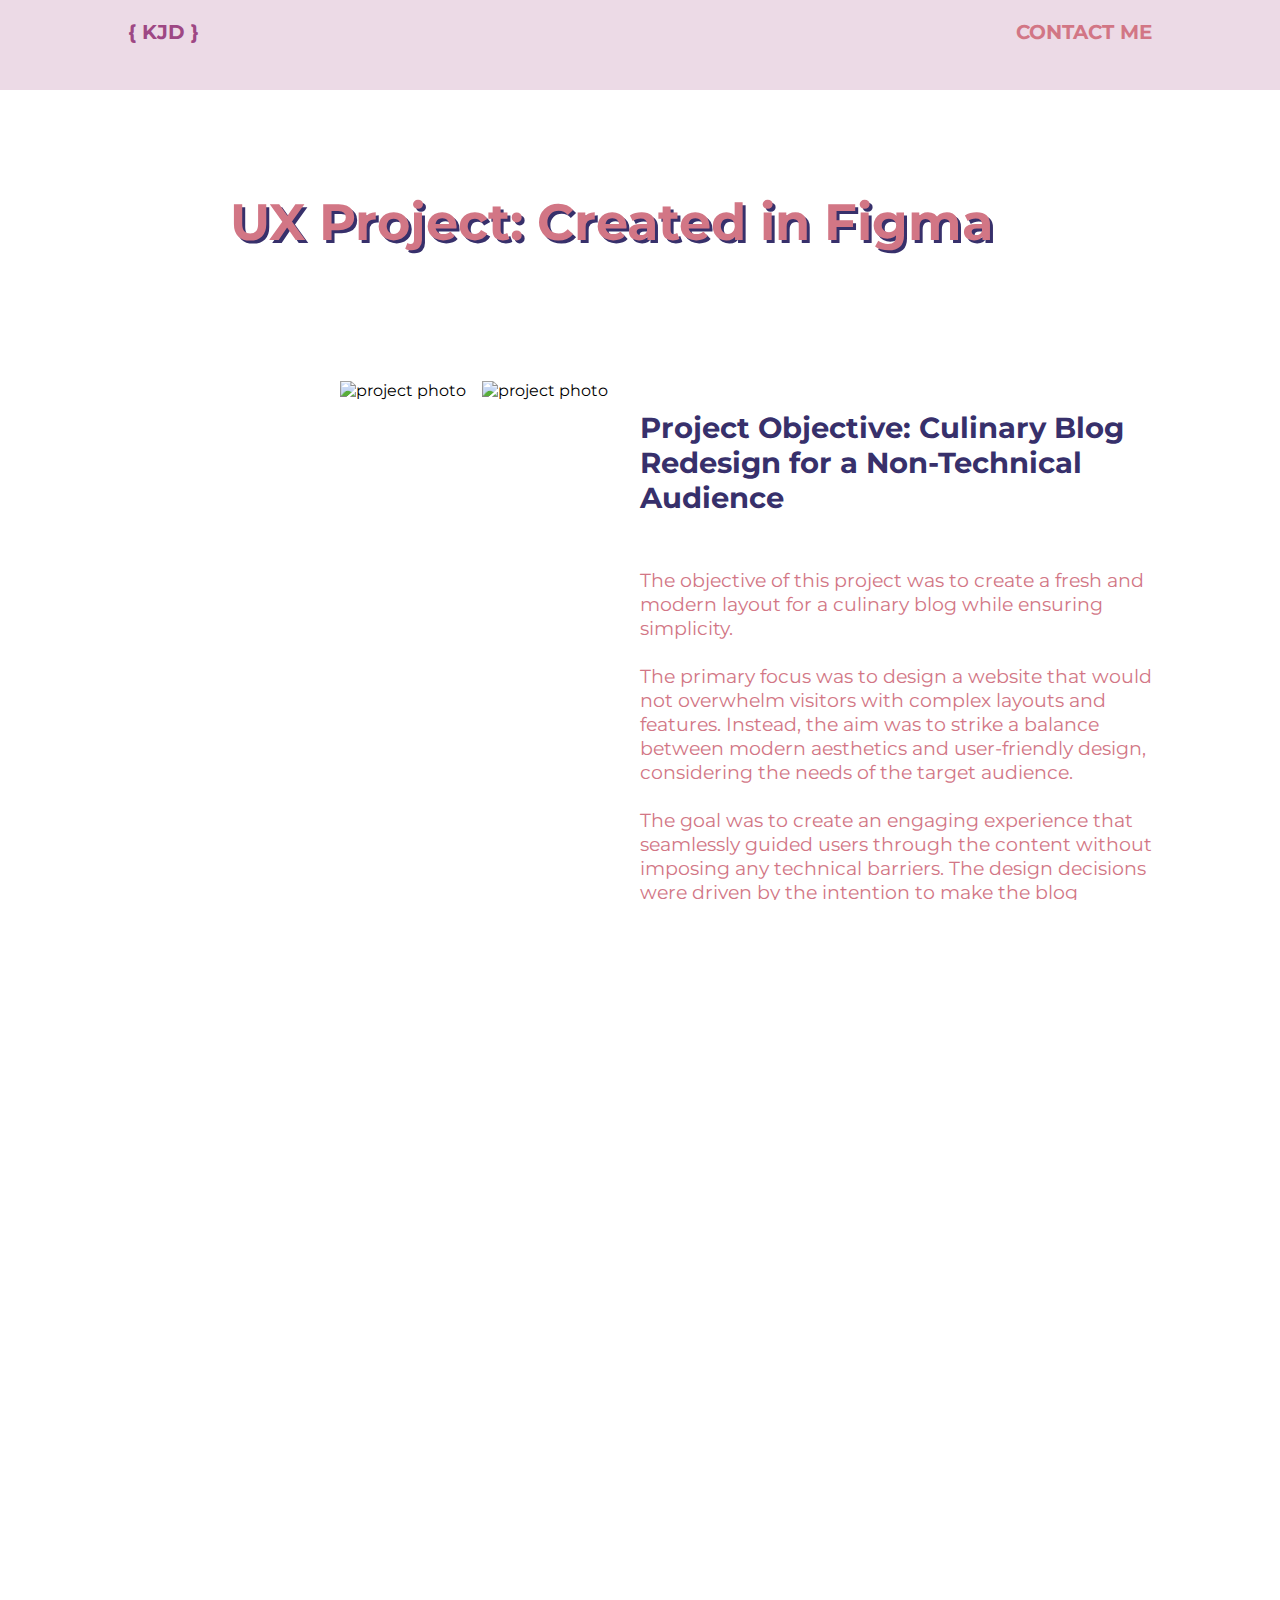
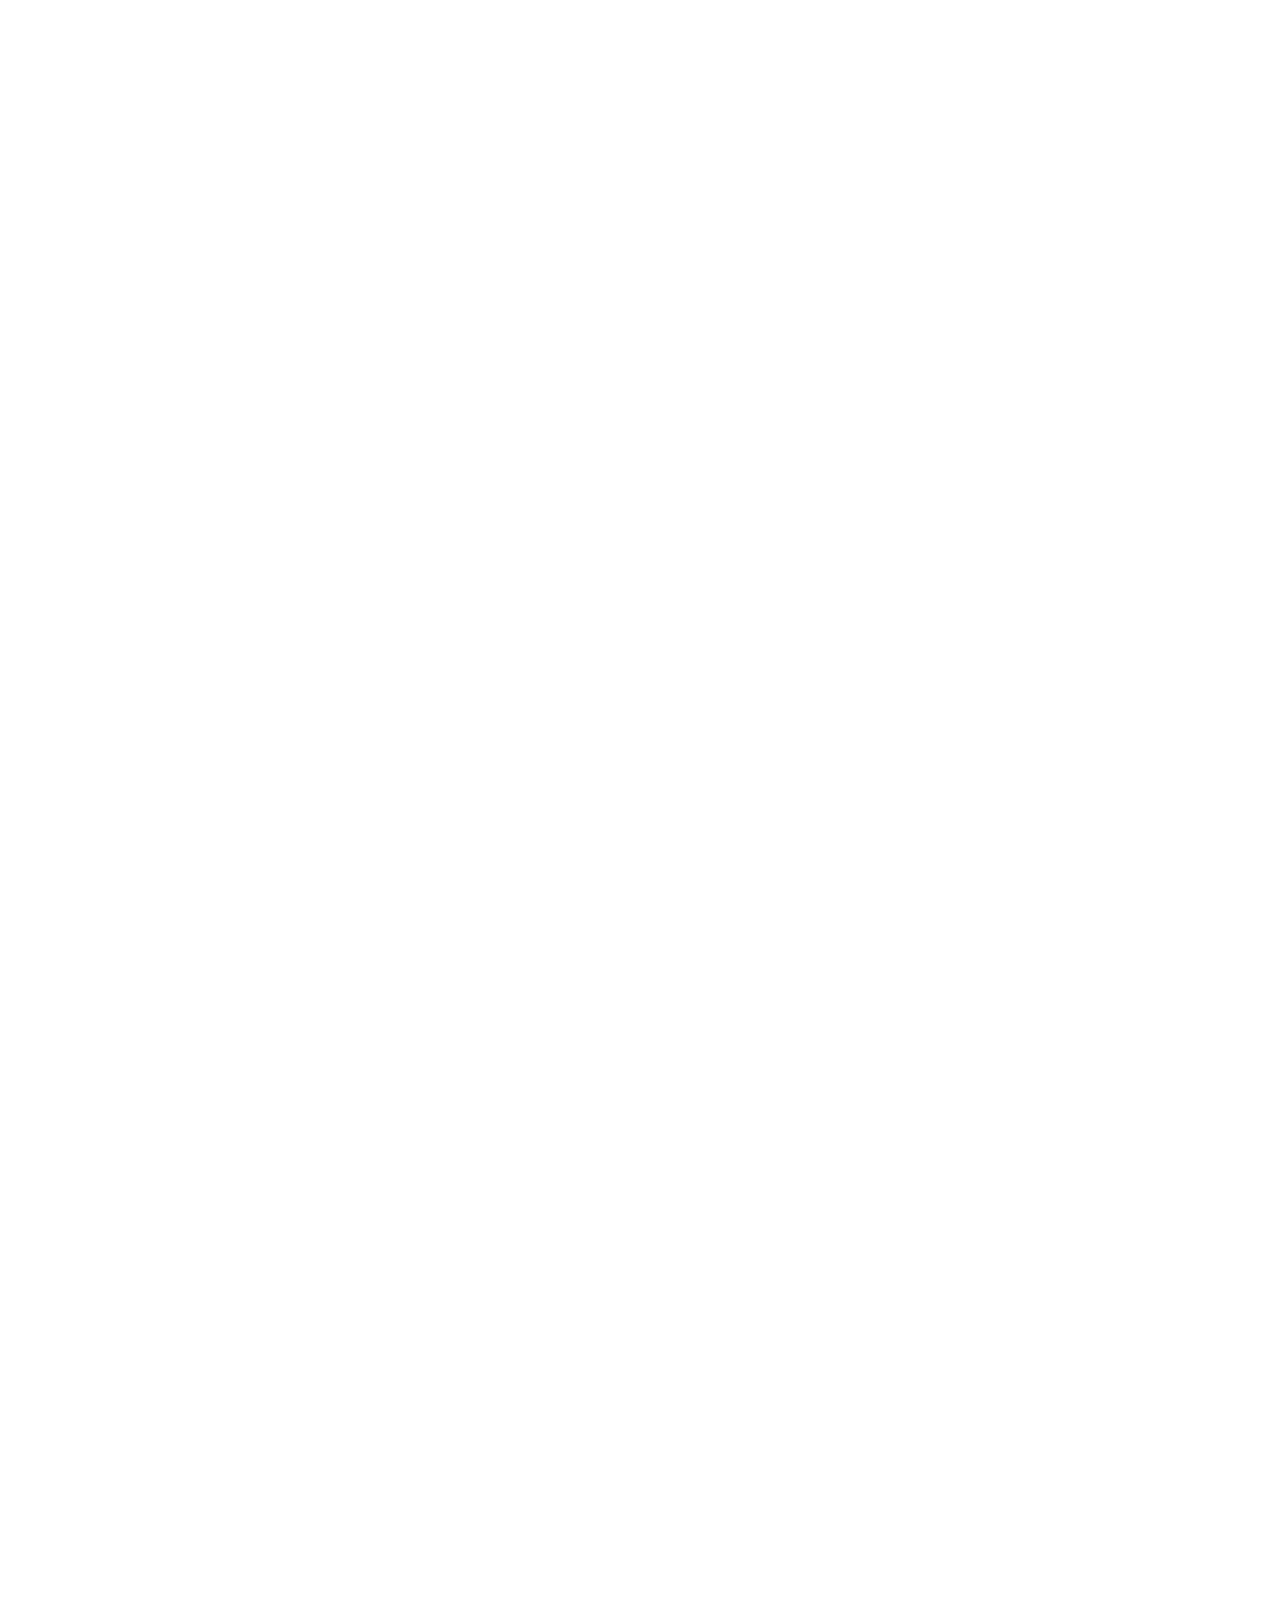
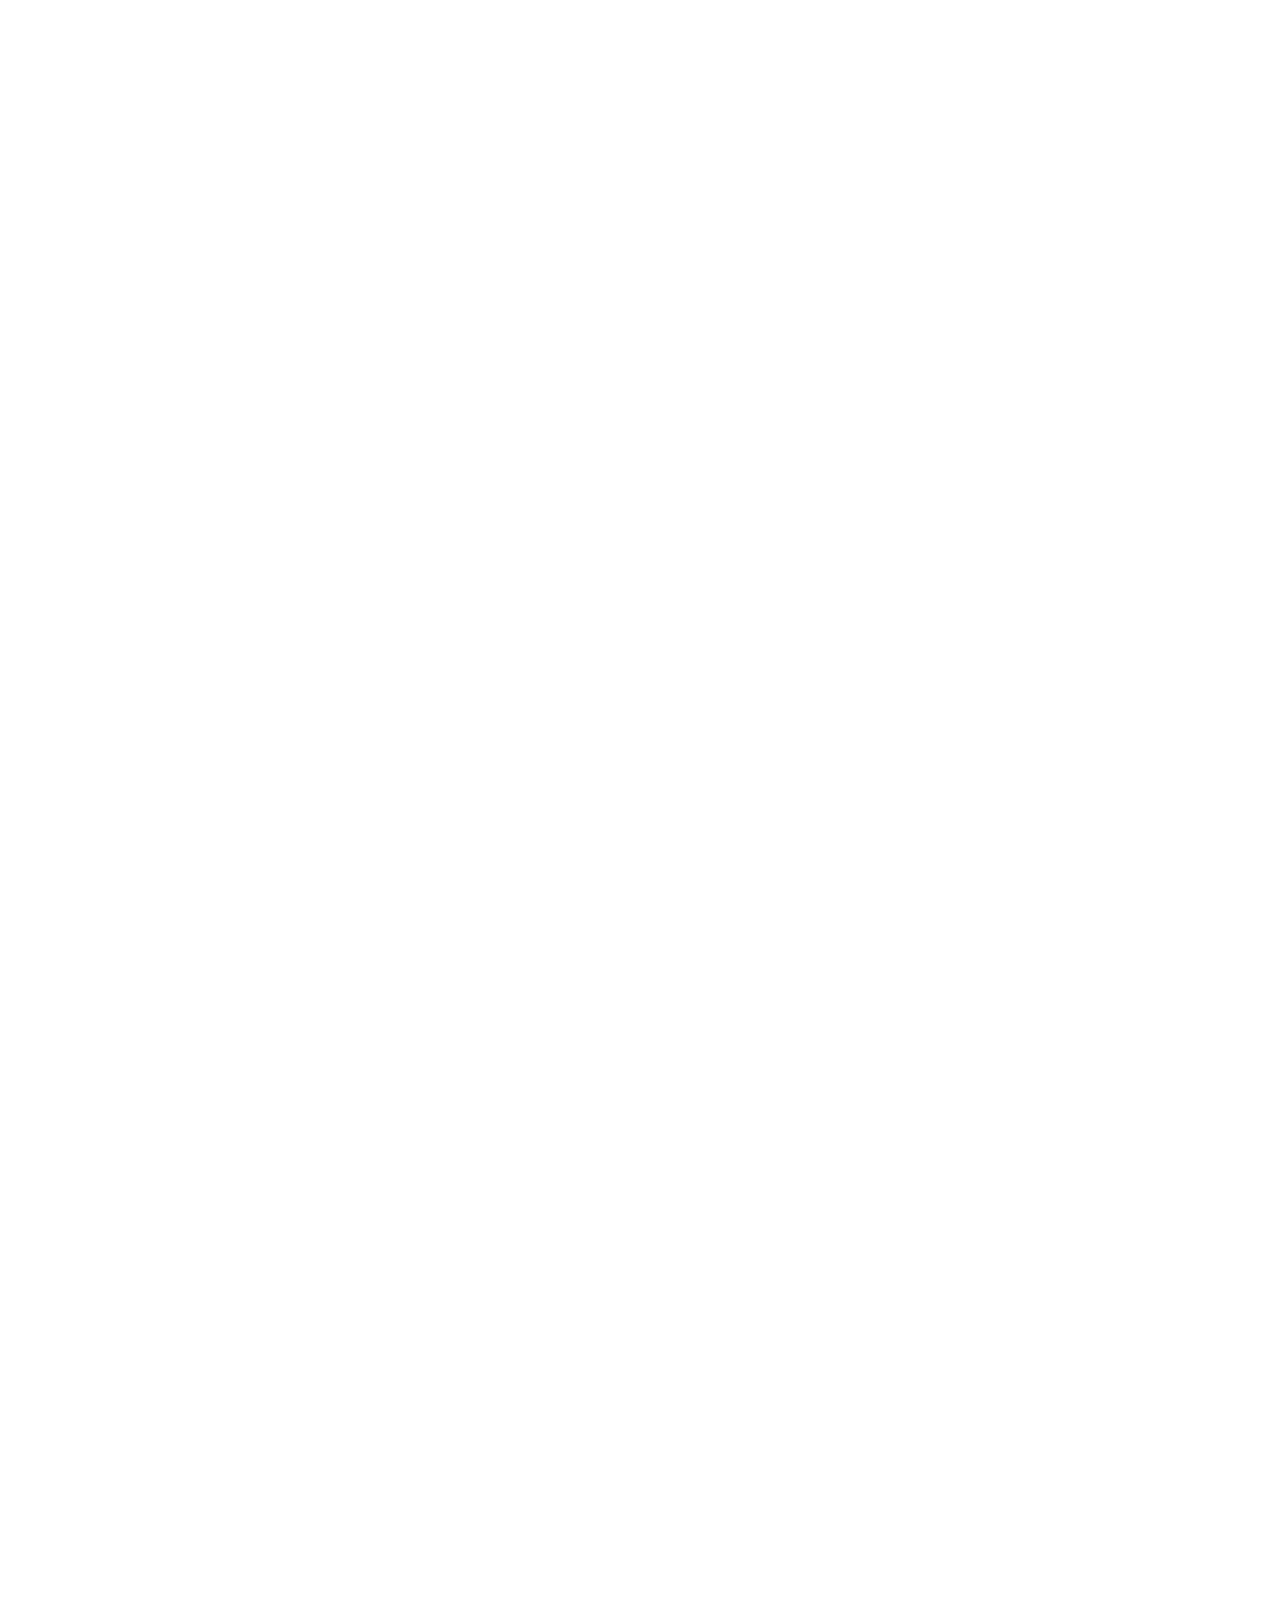
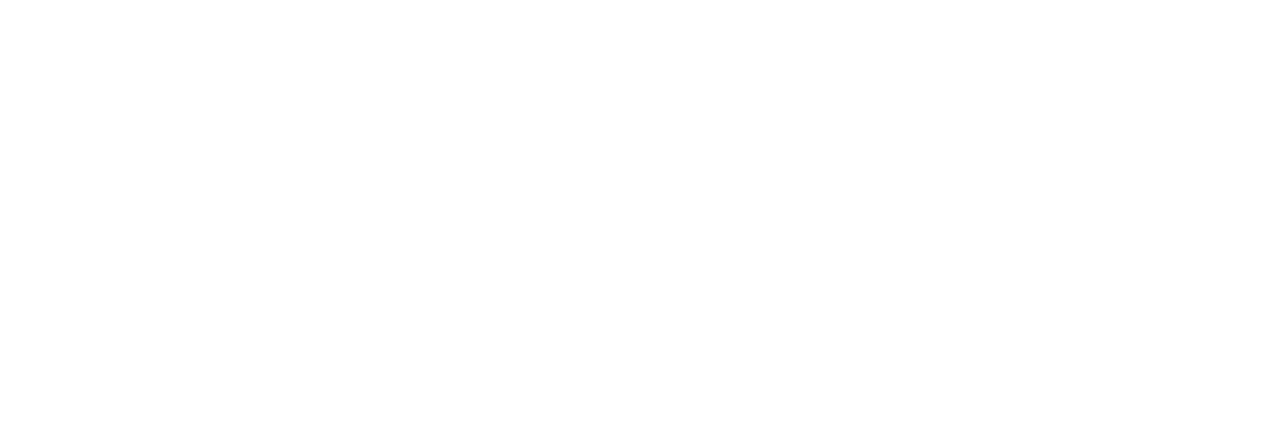
==== KP.html @ 2d844987 "Add files via upload" ====
<!DOCTYPE html>
<html lang="en">
<head>
    <meta charset="UTF-8">
    <meta http-equiv="X-UA-Compatible" content="IE=edge">
    <meta name="viewport" content="width=device-width, initial-scale=1.0">
    <link rel="preconnect" href="https://fonts.googleapis.com">
    <link rel="preconnect" href="https://fonts.gstatic.com" crossorigin>
    <link href="https://fonts.googleapis.com/css2?family=Covered+By+Your+Grace&family=Montserrat:wght@100;400;500;900&display=swap" rel="stylesheet">
   
    <link rel="stylesheet" href="styles.css">

    <title>Katarzyna Jarosz - Deja</title>
</head>
<body>
    <header class ="subpage">
        <nav class="container small-screen">
            <div class ="logo"><a href = "mainpage.html"> { KJD }</a></div>
            <div class = "contact-modal">CONTACT ME</div>
        </nav>
       
       </header>
       <button class="hamburger is-active">
        <div class="bar"></div>
    </button>
       <nav class="mobile-nav is-active">
            <a class= "nav-link"  href ="index.html">Start</a>
            <a class= "nav-link"  href ="mainpage.html">Homepage</a>
            <a class= "nav-link"  href ="projects.html">Projects</a>
            <a class= "nav-link"  href ="MondrianCV.html">CV</a>          
       </nav>
   <main>
    <section>

    <div class="container-work">
            <h2 class="about-page-h2">UX Project: Created in Figma</h2>
        <div class = "flex-container">
            <div class ="portfolio-photo">
                <img src="images/KP/HP1.png" alt = "project photo" class="smallerP zoom">
                <img src="images/KP/H3.png" alt = "project photo" class="smallerP zoom">
            </div>
            <div class=" description media-description">
                <h3>Project Objective: Culinary Blog Redesign for a Non-Technical Audience</h3>
                <p><br/>The objective of this project was to create a fresh and modern layout 
                    for a culinary blog while ensuring simplicity. 
                    <br/><br/>The primary focus was to design a website that 
                    would not overwhelm visitors with complex layouts and features. Instead, the 
                    aim was to strike a balance between modern aesthetics and user-friendly design, 
                    considering the needs of the target audience. </br><br/>The goal was to create an engaging experience 
                    that seamlessly guided users through the content without imposing any technical 
                    barriers. The design decisions were driven by the intention to make the blog 
                    accessible and enjoyable for individuals with varying levels of technical 
                    expertise.  </p>
             </div>
        </div>

        

        <div class = "flex-container">
            <div class ="portfolio-photo">
                <img src="images/KP/H2.png" alt = "project photo" class="biggerP zoom">
               
            </div>
            <div class=" description">
                <h3>Project Feature Highlights: Enhanced Search Functionality and Modern Recipe Showcasing</h3>
                <p>Cbr/>The client emphasized the importance of a user-friendly search function, which was strategically positioned at the 
                    top of the page for easy accessibility. Furthermore, the search functionality 
                    was made prominently available on each subpage, ensuring its visibility 
                    throughout the entire layout. <br/> <br/>Additionally, the client desired the ability to 
                    highlight the most popular recipes and display different recipe categories.
                    The goal was to create a visually appealing and modern 
                    representation of the recipe categories, while maintaining simplicity and 
                    intuitiveness. The central highlight of the redesigned layout was the prominently 
                    showcased chronologically posted recipes. <br/><br/>
                    Overall, this project showcased the successful implementation of client-requested 
                    features, including an accessible search function, visually captivating 
                    recipe categories, and a prominent display of chronologically posted recipes. 
                    The redesigned layout aimed to enhance user engagement and deliver an enjoyable 
                    and seamless experience for all visitors, aligning with both modern design 
                    aesthetics and the unique requirements of the culinary blog.
               </p>
            </div>     
        </div>

        <div class = "flex-container">
            <div class ="portfolio-photo">
                <img src="images/KP/R1.png" alt = "project photo" class=" biggerP zoom">
                <img src="images/KP/R4.png" alt = "project photo" class="biggerP zoom">
            </div>
            <div class=" description">
                <h3>Subpage Design: Focused Recipe Presentation with Added Features</h3>
                <p>br/>The subpage dedicated to presenting recipes aimed to prioritize the recipe 
                    itself as the central focus. To maintain consistency and ease of navigation, the subpage 
                    retained the prominent search function situated at the top. This ensured that 
                    users could effortlessly search for specific recipes, even when exploring 
                    individual recipe pages. <br/><br/>On the right-hand side of the subpage, a showcase of 
                    the most popular recipes was thoughtfully included. This feature provided users 
                    with easy access to highly regarded recipes, promoting exploration and discovery.
                    By strategically placing the showcase, users were encouraged to explore popular 
                    recipes without diverting attention from the main recipe content. <br/><br/>Furthermore, 
                    a dedicated comment box was integrated into the subpage. This addition aimed 
                    to foster user interaction and enable visitors to share their thoughts,
                    feedback, and culinary experiences related to the recipe. <br/><br/> Overall, this project 
                    exemplified the successful incorporation of essential elements while maintaining
                    a user-centered approach. The subpage design emphasized the recipe's 
                    significance, while carefully integrating complementary features to enrich 
                    the overall user experience and promote active user participation. </p>
            </div>
        </div>

        <div class = "flex-container">
            <div class ="portfolio-photo">
                <img src="images/KP/C1.png" alt = "project photo" class="smallerP zoom">
                <img src="images/KP/C2.png" alt = "project photo" class="smallerP zoom">
            </div>
            <div class=" description">
                <h3>User Research and Iterative Testing: Streamlining the Culinary Blog Layout </h3>
                <p>br/>During the research phase of the project, a carefully selected audience consisting
                    of 10 individuals participated in prototype testing. This diverse group included
                    five participants from the 60+ age group and five participants ranging from ages 20
                    to 40. <br/><br/>The findings from the initial testing phase revealed that the blog's 
                    layout felt overwhelming due to the presence of numerous features, leading to 
                    confusion among users.Based on these valuable insights, design decisions were made 
                    to refine the layout and improve clarity. <br/><br/>The first step involved eliminating 
                    the carousel feature to reduce visual complexity and enhance the user's focus 
                    on essential content. Additionally, more spacing was introduced between 
                    different sections to provide a sense of breathing room, reducing visual 
                    clutter and improving overall legibility. To further address the feedback, 
                    an emphasis was placed on enhancing the visual hierarchy within the layout. 
                    <br/><br/>Subsequently, another round of testing was conducted to 
                    validate the design changes. The results of this iterative testing phase 
                    demonstrated improved user satisfaction and comprehension. Participants 
                    found the updated layout to be more inviting, less overwhelming, and easier 
                    to navigate. </p>
            </div>
        </div>

        <div class = "flex-container">
            <div class ="portfolio-photo">
                <img src="images/KP/C3.png" alt = "project photo" class="biggerP zoom">
            </div>
            <div class=" description">
                <h3>Consistent Category Filtered Page: Seamlessly Navigating Culinary Categories</h3>
                <p>Tbr/>To maintain consistency throughout the website, the category filtered page shares 
                    a similar design to the homepage. 
                    At the top of the page, users are provided with clear information about the 
                    category they are currently browsing. This ensures they have a clear understanding 
                    of their location within the culinary categories. <br/><br/>Directly below, an intuitive 
                    navigation feature allows users to easily switch between different categories, 
                    enabling seamless exploration and access to diverse culinary content. 
                     To enhance user engagement and showcase 
                    popular recipes, a dedicated section featuring the most popular recipes is positioned 
                    at the bottom of the category filtered page. This valuable feature, as requested by 
                    the client, enables users to explore highly regarded recipes and discover culinary 
                    gems within the chosen category. By incorporating consistent design elements from 
                    the homepage, such as color schemes, typography, and overall layout, the category
                    filtered page ensures a cohesive user experience throughout the website.<br/><br/>
                    The inclusion of category-specific information, 
                    intuitive navigation options, and a showcase of popular recipes on the category 
                    filtered page reflects a user-centered approach. 
                </p>
            </div>
        </div>
    </div>
    </section>


    <footer class="footer">
        <div class = "container grid grid--3--cols">
            <div class ="adress-col">
                <p class = "footer-heading">Author</p>
                <adress class="adress">
                    Katarzyna <br/>Jarosz - Deja <br/>
                    Zaandam <br/>The Netherlands
                    <a class= "footer-link" href= "mailto:katarzyna.jarosz86@gmail.com">jarosz.katarzyna</a> 
                </adress>
            </div>
            <div class ="adress-col">
                <p class = "footer-heading">Shortcut</p>
                <ul class = "footer-nav">
                    <li><a class= "footer-link"  href ="index.html">Start</a></li>
                    <li><a class= "footer-link"  href ="mainpage.html">Homepage</a></li>
                    <li><a class= "footer-link"  href ="projects.html">Projects</a></li>
                    <li><a class= "footer-link"  href ="MondrianCV.html">CV</a></li>
                </ul>
            </div>
            <div class ="adress-col">
                <p class = "footer-heading">Socials</p>
                <ul class="footer-nav">
                    <li><a  class= "footer-link" href ="https://www.linkedin.com/in/jarosz-deja/"><ion-icon name="logo-linkedin" class="social-icon"></ion-icon></a></li>
                    <li><a  class= "footer-link" href ="https://github.com/xyunomai"><ion-icon name="logo-github" class="social-icon"></ion-icon></a></li>
                </ul>
            </div>
           
        </div>
            <p class="copyright">Copyright &copy; 2023 by KJD. All rights reserved</p>
        
    </footer>

    <div class="modal hidden">
        <button class="close-modal">&times;</button>
        <h1>Let's get in touch</h1>
        <p>
            Thank you for visiting my website! I would love to hear from you and answer 
            any questions you may have. Whether you have inquiries about my services, 
            want to collaborate on a project, or simply want to say hello, feel 
            free to reach out using the contact information provided below.
            <br/>
            <br/>
            You  can reach me via email at jarosz.katarzyna86@gmail.com or a phone number: +31654620125.
            <br/>
            <br/>
            If you prefer a more direct approach, you can also connect with me on my <a href ="https://www.linkedin.com/in/jarosz-deja/"> LinkedIn profile </a>
        </p>
      </div>
      <div class="overlay hidden"></div>
<script type="module" src="https://unpkg.com/ionicons@7.1.0/dist/ionicons/ionicons.esm.js"></script>
<script nomodule src="https://unpkg.com/ionicons@7.1.0/dist/ionicons/ionicons.js"></script>
<script src="scriptmain.js"></script>
</body>
</html>
---- styles.css ----
html, body{
    width:100%;
    height:100%;
    overflow-x:hidden;
    margin:0;
    font-family: "Montserrat", sans-serif;
}


h1{
    color: #9E4784;
    font-size: 6.2rem;;
    text-shadow: 3px 3px #37306B;
}

h2, p, nav{
    color:  #D27685 ;
}
h2{
    text-shadow: 3px 3px #37306B;
}

h2{
    font-size:3.2rem;
}

h3 {
    font-size:1.8rem;
    color: #37306B;
}

p{
    font-size:1.2rem; 
}


/* --------- Main Page -----------*/

.main-page, .path{
    position:relative;
    margin-top:20vh;
    margin-left: 20vw;
}

.main-page-bckg{
    height: 150vh; 
    background-image: 
    linear-gradient( to right, rgba(20, 3, 3, 0.512), rgba(46, 13, 166, 0.47)), 
    url(images/android.svg);
    background-size:cover; 
}



@media (max-width:1000px){
    
    h1 {font-size:4.8rem;
        margin-top:30px;}
    h2{font-size:2.4rem;}
    h3{ font-size:1.6rem;}
    p{font-size:1.2rem;}
   .main-page, .path{ margin-top:15vh;}
    }

@media (max-width:700px){.main-page-bckg {height:100vh;}}

@media (max-width:600px){
    
    h1{font-size: 3.6rem; }
    h2{font-size:1.8rem; 
        text-shadow: 1px 1px #37306B;}
    h3{ font-size:1.6rem; }
    p{font-size:1rem; }
    .main-page, .path{ margin-top:12vh;
                        margin-left:15vw;}
    .main-page-bckg {height:100vh;}
    .container{width:30%;}
    .btn:link, .btn:visited{ font-size:0.7em;
    font-weight: 400; display:block;}
    .mainpage{height:80vh;}
}


header{ 
    position: relative;   
}

.subpage{
    height: 10vh;
    background-color: #ecdae6;
}

.btn:hover{
    background-color:#9E4784;
}

.btn:link,
.btn:visited {
    font-family: "Montserrat", sans-serif;
    font-size:1.2rem;
    font-weight:550; 
    background-color: #66347F;
    color: rgb(252, 252, 252);
    text-decoration: none;
    display:inline-block;
    padding:10px 25px;
    border-radius: 10px; 
    margin-left: auto;
    margin-top:100px;
}

@media(max-width:1500px){
    .btn:link, .btn:visited {font-size:1rem;
    margin-top:50px;}
}

@media(max-width:1230px){
    .btn:link, .btn:visited {padding: 10px 20px; font-size: 0.8rem;}
}

@media(max-width:1020px){
    .btn:link, .btn:visited {margin-top:10px;}
.about-description{ margin-bottom:80px;}}

.container{
    width:80%;
    margin:0 auto; 
}

a:link{
    text-decoration:none; 
    color:#9E4784;
}

a:visited{
    color:#9E4784;
    background-color: #9E4784;
}
a:hover{
    color:#37306B;
    font-weight:bold; 
}

a:active{
   
    font-style:italic; 
}

button{
    cursor:pointer; 
}

.grid{
    display: grid;
    grid-gap: 8.4rem;
    padding:4rem;
}

.grid--2{
    display: grid;
    grid-gap: 5.4rem;
    padding:2rem;
}

.grid--2--cols{
    grid-template-columns: 1fr 2fr;
}

.grid--3--cols{
    grid-template-columns: repeat(3,1fr);
}

.grid--4--cols{
    grid-template-columns: 1fr 1fr 1fr 1fr;
    grid-gap:5rem;
    padding:2rem;
}

@media (max-width:940px) {
    .about{display:flex; 
    flex-direction:column;
    gap:40px;}
    }

@media (max-width:620px){
    .grid {
        display:flex;
        flex-direction: column;
        gap:40px;
    }

    .grid--2{
        display:flex;
        flex-direction: column;
        padding:1rem;
    }
    .grid--3--cols{
        display:flex;
        flex-direction:column
    }

    .grid--4--cols{
        grid-template-columns: 1fr 1fr;
        grid-gap:3rem;
        padding:1em;
    }
   
}

/* -------- NavBar-------*/


nav {
    font-size: 20px; 
    font-weight: bold; 
    display:flex;
    justify-content: space-between;
    padding-top:20px; 
}

.bg-dark{
    background-color: #ecdae6 !important;
}


.hamburger{
    margin:8px;
    display:block;
    width: 45px;
    cursor:pointer;
    appearance: none;
    background: none;
    outline:none;
    border:none;
    z-index:99;
}



.hamburger .bar, .hamburger:after, .hamburger:before{
    content: '';
    width:100%;
    height:5px;
    background-color: #37306B;
    margin: 6px 0px;
    transition: 0.4s;
    display:block; 
}



.mobile-nav{
    position:fixed;
    margin-left:100%;
    padding:120px;
    width:100%;
    min-height:100vh;
    display:block;
    z-index:98;
    background-color: white;
    transition:0.4s;
}

.mobile-nav.active {
    margin-left:0;
}


.mobile-nav a{
    display:block;
    margin:10px auto 16px;
    text-align:center;
    padding:12px 16px;
    background-color:#66347F;
    width:100%;
    max-width:200px;
    color:#37306B;
    text-decoration:none;
    border-radius:15px;
    box-shadow: 7px 7px  #202020
    
}

.mobile-nav a:hover{
    background-color: #D27685
}

@media (min-width:650px){
    .mobile-nav{display:none;}
    .hamburger{display:none;}
}

@media (max-width:650px){
    nav{display:none;}
    .subpage{display:none;}
}
/* -------- PROJECTS ----*/


.container-work{
    width:80vw;
   margin-left:10%;
   margin-right:10%;
}

.flex-container{
    display: flex;
    align-items: right;
    justify-content: right;
    gap: 2rem;
    margin-top:8rem;
   
}

@media (max-width:1060px){
    .container-work{  margin-left:5%;
        margin-right:15%;
    }
    .flex-container{
        flex-direction: column;
        align-items: center;
        justify-content: center;
        gap: 1em;
       
    }
    .description{
        width:80% !important;
    }
    .media-description{
        width:80%;
    }
    .container-work{
        width: 100%;
    }

    .portfolio-photo{
        width:80%;
    }

    .smallerP{
        width:45%;
        height:45%;
    }
}

@media(max-width: 790px){
    .container-work{  margin-left:3%;
        margin-right:10%;}
    .about-page{
        display:flex;
        flex-direction: column;
        align-items: center;
        justify-content: center;
    }
    .ja-img{
        width:15%;
        height:15%;
    }
    .footer-link{font-size:0.8rem !important;}
    .footer-heading{font-size:1rem !important;}
    .footer-nav{font-size: 0.8rem !important;}
    .adress{font-size:0.8rem;}
}

.workExperince{
    display:flex; 
    flex-direction:row; 
    gap:300px;
}


.ja-img{
    width: 100%;
    height: auto;
    border: dashed 15px;
    border-radius: 25%;
    border-color: #9E4784;

}

.about-page-h2{
    margin-left:10%;
    margin-right:10%;
    margin-top:100px;
}

.description{
    width:50%;
}

.biggerP{
    height: 50rem;
}

.smallerP{
    height: 32rem;
}

.portfolio-photo{
    display:flex;
    gap:1rem;  
}


.zoom{
   transition: transform .2s; 
}

.zoom:hover {
    transform: scale(1.7);
    box-shadow: 20px 10px 10px rgb(47, 47, 47);
}




/*  ---------FOOOTER-------------- */

@media (max-width:576px){
    footer{
        
        width:100%;
    }
    .social-icon{
        height:1.8rem;
        width:1.8rem;
    }
}
footer {
    /* background-color: #cfcfd2; */
    border-top: 1px solid rgb(240, 237, 237);
    font-family: "Montserrat", sans-serif;
    color:#9E4784;
    
    
}

.logo-col{
    display:flex;
    flex-direction:column;
}

.footer-heading{
    font-size: 1.2rem;
    font-weight:500;
    margin-bottom:2rem; 
}

.footer-nav{
    list-style: none;
    display:flex;
    flex-direction:column;
    gap: 0.8rem;
    padding-left:0 !important;
}


.footer-link:link,
.footer-link:visited{
    text-decoration: none;
    font-size:1rem;
    color:#9E4784;
    transition: all 0.3s;
}

.footer-link:hover,
.footer-link:active{
    color:#D27685;
    font-weight:500;
}

.copyright{
    text-decoration: none;
    font-size:0.8rem;
    color:black;
    margin-top: auto;
    text-align: center;
}


.social-icon{
    height:2.2rem;
    width:2.2rem;
    margin-left:auto;
    
}


/* ---------------CV MONDRIAN--------------- */

.CV-list{
    padding:1.4rem;
    
}

.CV-list-icons{
    list-style: none;
}
.CV-experience{
    font-size: 1.2rem;
    padding:0;
    margin:0;
}

.icons-CV{
    display:flex;
    gap: 3rem;
}
.container--CV{
    display:grid;
    grid-template-columns: 4fr 6fr;
    grid-template-rows:1fr 0.10fr;
    margin:150px 10rem; 
   
}
.small-container{
    display:grid;
    grid-template-columns: 5fr 5fr 1fr; 
    grid-template-rows: 5fr 5fr 1fr;
   
}

@media(max-width:1090px){
    .small-container{
        display:flex;
        flex-direction: column;
    }
}
@media (max-width:50em){
    .container--CV{
        display:flex;
        flex-direction: column;
        border-style:none;
        margin-left:1rem;
        margin-right:1rem;
    }
    .small-container{
        display:flex;
        flex-direction: column;
        border-style:none;
    }
    .whitesquare{
        display:flex;
        flex-direction: column;
        border-style:none;
    }
}

.redsquare{
    background-color: #d8b5ce;
    border-style: none solid solid none;    
    padding:1rem; 
    border-width:0.5rem
}

.whitesquare{
    border-style: none none solid solid; 
    padding:1rem; 
    border-width:0.5rem;


}

.whitesquare2{
    border-style: solid solid none none; 
    padding:1rem; 
    border-width:0.5rem


}

.whitesquare4{
    padding:1rem; 
    grid-column-start: 1;
    grid-column-end: 3;
    grid-row-start: 1;
    grid-row-end:3;
    border-style:solid;
    border-width:0.5rem;
    display:grid; 
    grid-template-columns: 1fr 1fr; ;

}

.whitesquare5{
    border-style: solid solid none solid; 
    border-width:0.5rem

}
.blacksquare{
    background-color: #c2aecc;
    border-style:solid none solid solid; 
    border-width: 0.5rem; 
    padding-bottom: 2rem; 
}

.bluesquare{
    background-color: #9e4784;
    grid-row-start: 2;
    grid-row-end:-1;
    border-style: solid none none solid;
    border-width:0.5rem

}

.yellowsquare{
    background-color: #D27685;
    border-style:solid solid none solid; 
    border-width: 0.5rem; 
    padding-bottom: 2rem; 
}

.software{
    width:3rem;
    height:3rem;
    color:#3a3a3c;
}

.CV{
    font-size:1.7rem;
    font-weight: 500;
}


/*--------------hexagon menu projects ------*/

.container-hexagon{
    width:950px;
    display:flex;
    justify-content: center;
    align-items: center;
    flex-direction: column;
    flex-wrap:wrap;
    padding-top:5rem;
    padding-bottom:5rem;
}

.main-hexa{
    display:flex;
    justify-content: center;
    align-items: center;
    min-height: 50vh;
}

.container-hexagon
.hexagonArea{
   display:flex;  
}

.container-hexagon
.hexagonArea.last{
    transform: translateY(-45px);
}
.container-hexagon
.hexagonArea
.hexagon{
    position:relative;
    width:200px;
    height:250px;
    margin: 0 10px;
    clip-path:polygon(0 25%, 50% 0, 100% 25%, 100% 75%, 50% 100%, 0 75%);
    background: #9E4784;
    display:flex;
    justify-content: center;
    align-items: center;
    flex-direction: column;
    cursor:pointer;
    transition: .5s;
}

.container-hexagon
.hexagonArea
.hexagon
.project-img{
    width:80px;
}


.container-hexagon
.hexagonArea
.hexagon
.h3-project{
    text-transform:uppercase;
    font-weight:600;
    margin-top:10px;
    font-size:17px;
    letter-spacing:1px; 
}
.container-hexagon
.hexagonArea
.hexagon:hover{
    background: #D27685;
    transform: scale(0.8)
}
.h3-project{
    color:#37306B;
    padding:5px;
}

.project-icon{
    height:5.2rem;
    width:5.2rem;
    color: rgb(23, 23, 23);
    position:relative;
    margin-top:10%;
    margin-left:15%;
}

.h3-project{
    position:relative;
    margin-left:11%;
}
@media(max-width:950px){
    .container-hexagon{width:700px;}
    .container-hexagon .hexagonArea .hexagon
    { width:130px;
    height:170px;}  
    .container-hexagon .hexagonArea .hexagon .project-img{ width:55px;}
    .container-hexagon .hexagonArea .hexagon .h3-project{
        font-weight:550;
        margin-top:10px;
        font-size:12px;
}
.hexagonArea.last{margin-top:30px;}
.project-icon{
    height:4rem;
    width:4rem;
}
}


@media(max-width:650px){
    .container-hexagon{width:500px;}
    .container-hexagon .hexagonArea .hexagon
    { width:90px;
    height:120px;}  
    .container-hexagon .hexagonArea .hexagon .project-img{ width:35px;}
    .container-hexagon .hexagonArea .hexagon .h3-project{
        font-weight:550;
        margin-top:6px;
        font-size:8px;
}
.hexagonArea.last{margin-top:30px;}
.project-icon{
    height:3rem;
    width:3rem;
}

}

/* --------- Modal Window -----------*/


  .close-modal {
    position: absolute;
    top: 2.2rem;
    right: 2rem;
    font-size: 5rem;
    color: #333;
    cursor: pointer;
    border: none;
    background: none;
  }
  
.hidden {
    display: none;
  }
  
  .modal {
    position: absolute;
    top: 50%;
    left: 50%;
    transform: translate(-50%, -50%);
    width: 70%;
  
    background-color: white;
    padding: 6rem;
    border-radius: 5px;
    box-shadow: 0 3rem 5rem rgba(0, 0, 0, 0.3);
    z-index: 10;
  }
  
  .overlay {
    position: absolute;
    top: 0;
    left: 0;
    width: 100%;
    height: 200vh;
    background-color: rgba(0, 0, 0, 0.6);
    backdrop-filter: blur(3px);
    z-index: 5;
  }

/*-------------------Underconstruction-----------*/

.bgimg{
    background-image: url("images/cherry.jpg");
    height:100%;
    background-position: center;
    background-size: cover;
    position: relative;
    font-family:  "Montserrat", sans-serif;
    font-size: 25px;
}

.middle{
    position: absolute;
    top:700px;
    left:50%;
    transform: translate(-50%, -50%);
    text-align: center;
    background-color: white;
    padding:20px;
    margin-bottom:400px;
    border-radius: 20px;
    box-shadow:10px 10px 10px #202020;
}

hr{
    margin:auto;
    width:40%;
    margin-bottom:30px;
}

.under-constr{
    margin-top:100px;
    margin-bottom:100px;
}
#demo{
    font-size:2rem;
    color: #66347F;
    font-weight: 550;
    position:relative;
    margin-top:1200px;
    margin-left:50%;
    margin-right:auto;
    margin-bottom:200px;
}

@media (max-width:1180px){
    .middle{top:600px;
    padding:15px;}
}

@media (max-width:800px){
    #demo{
        margin-left:30%;
    }
}
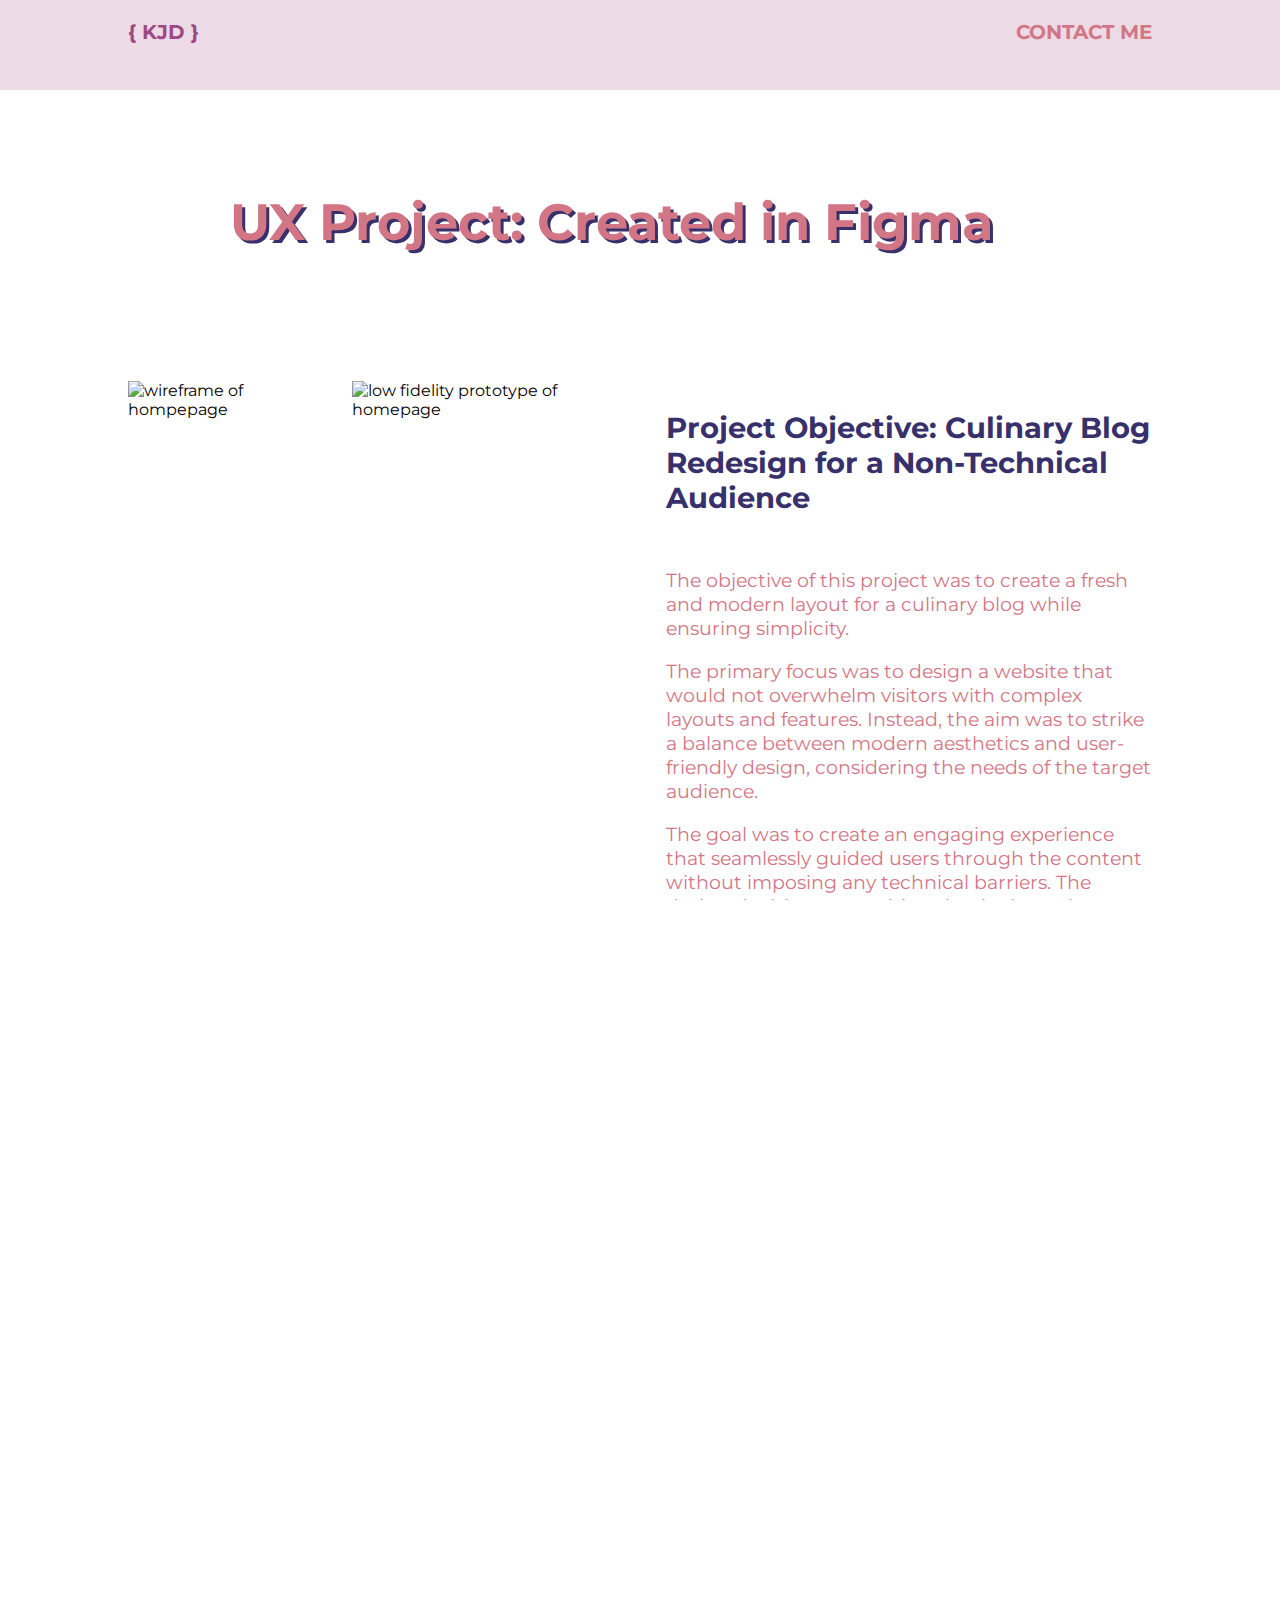
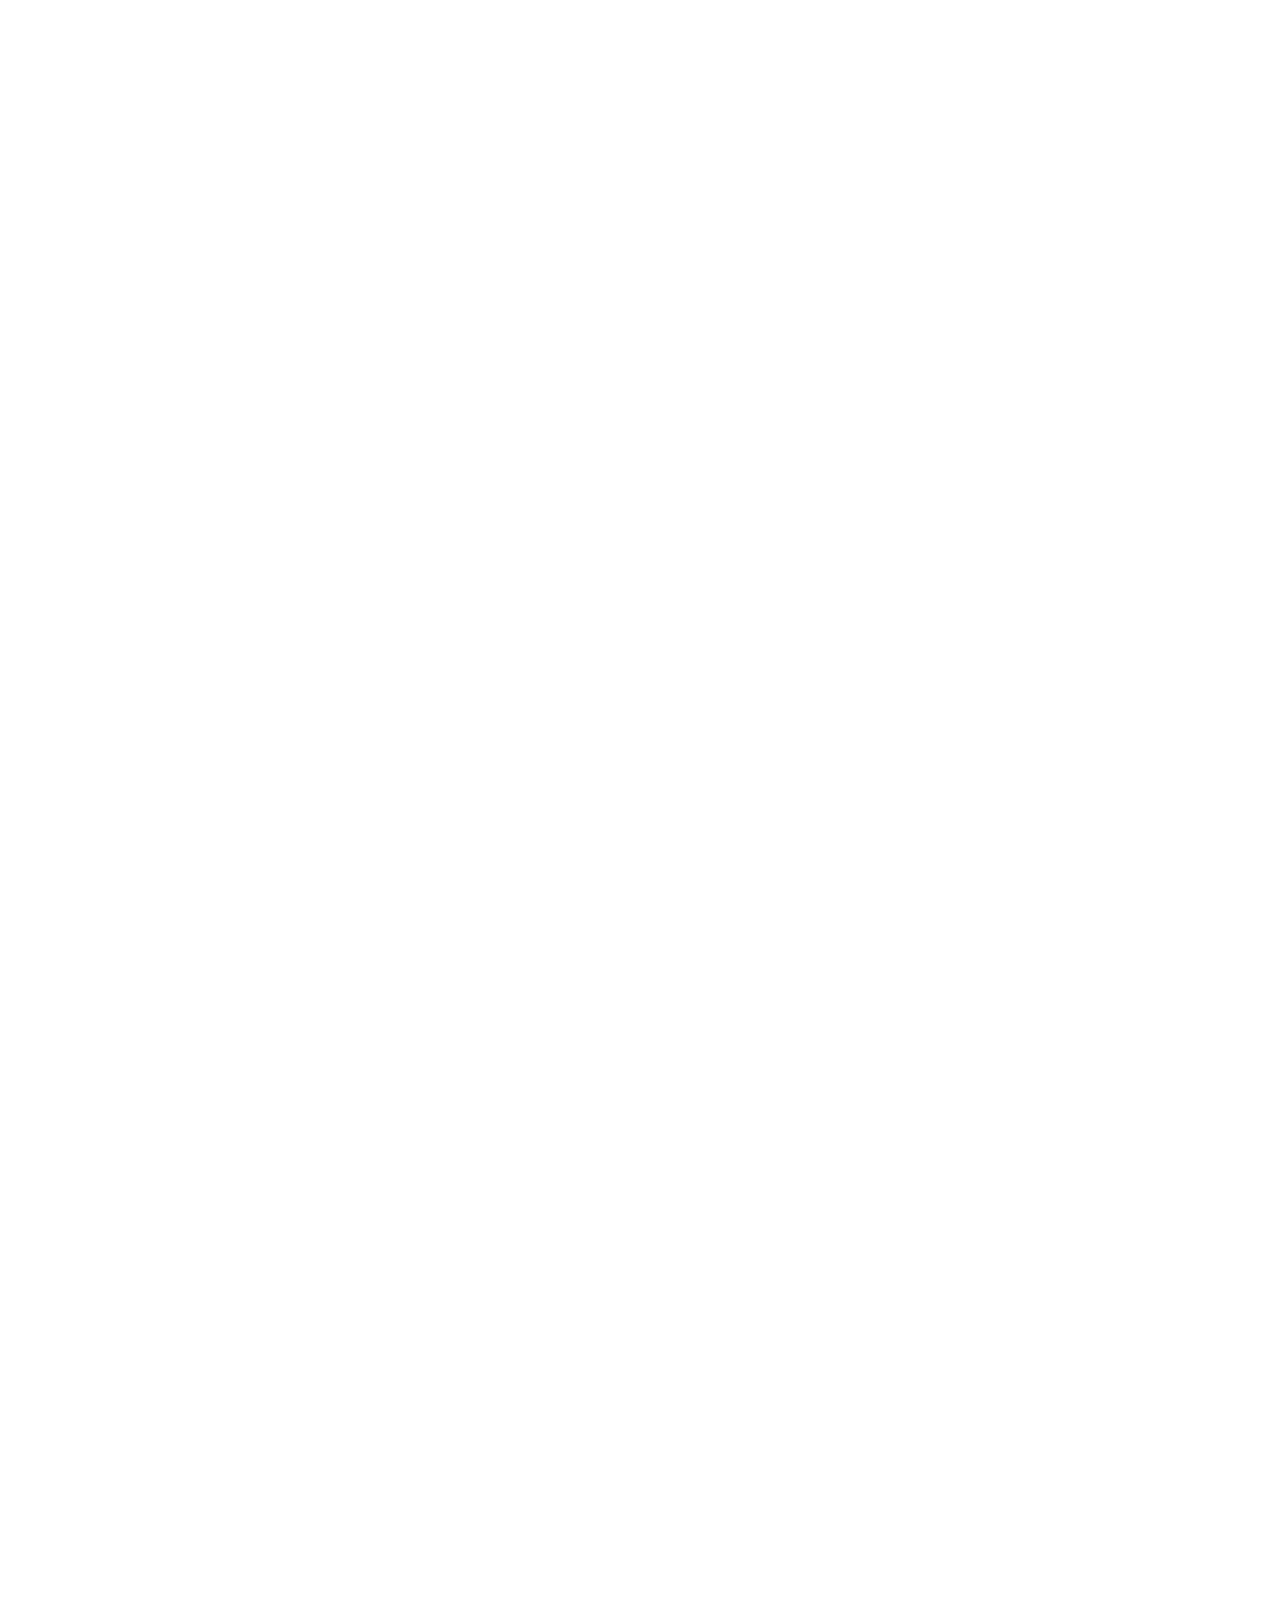
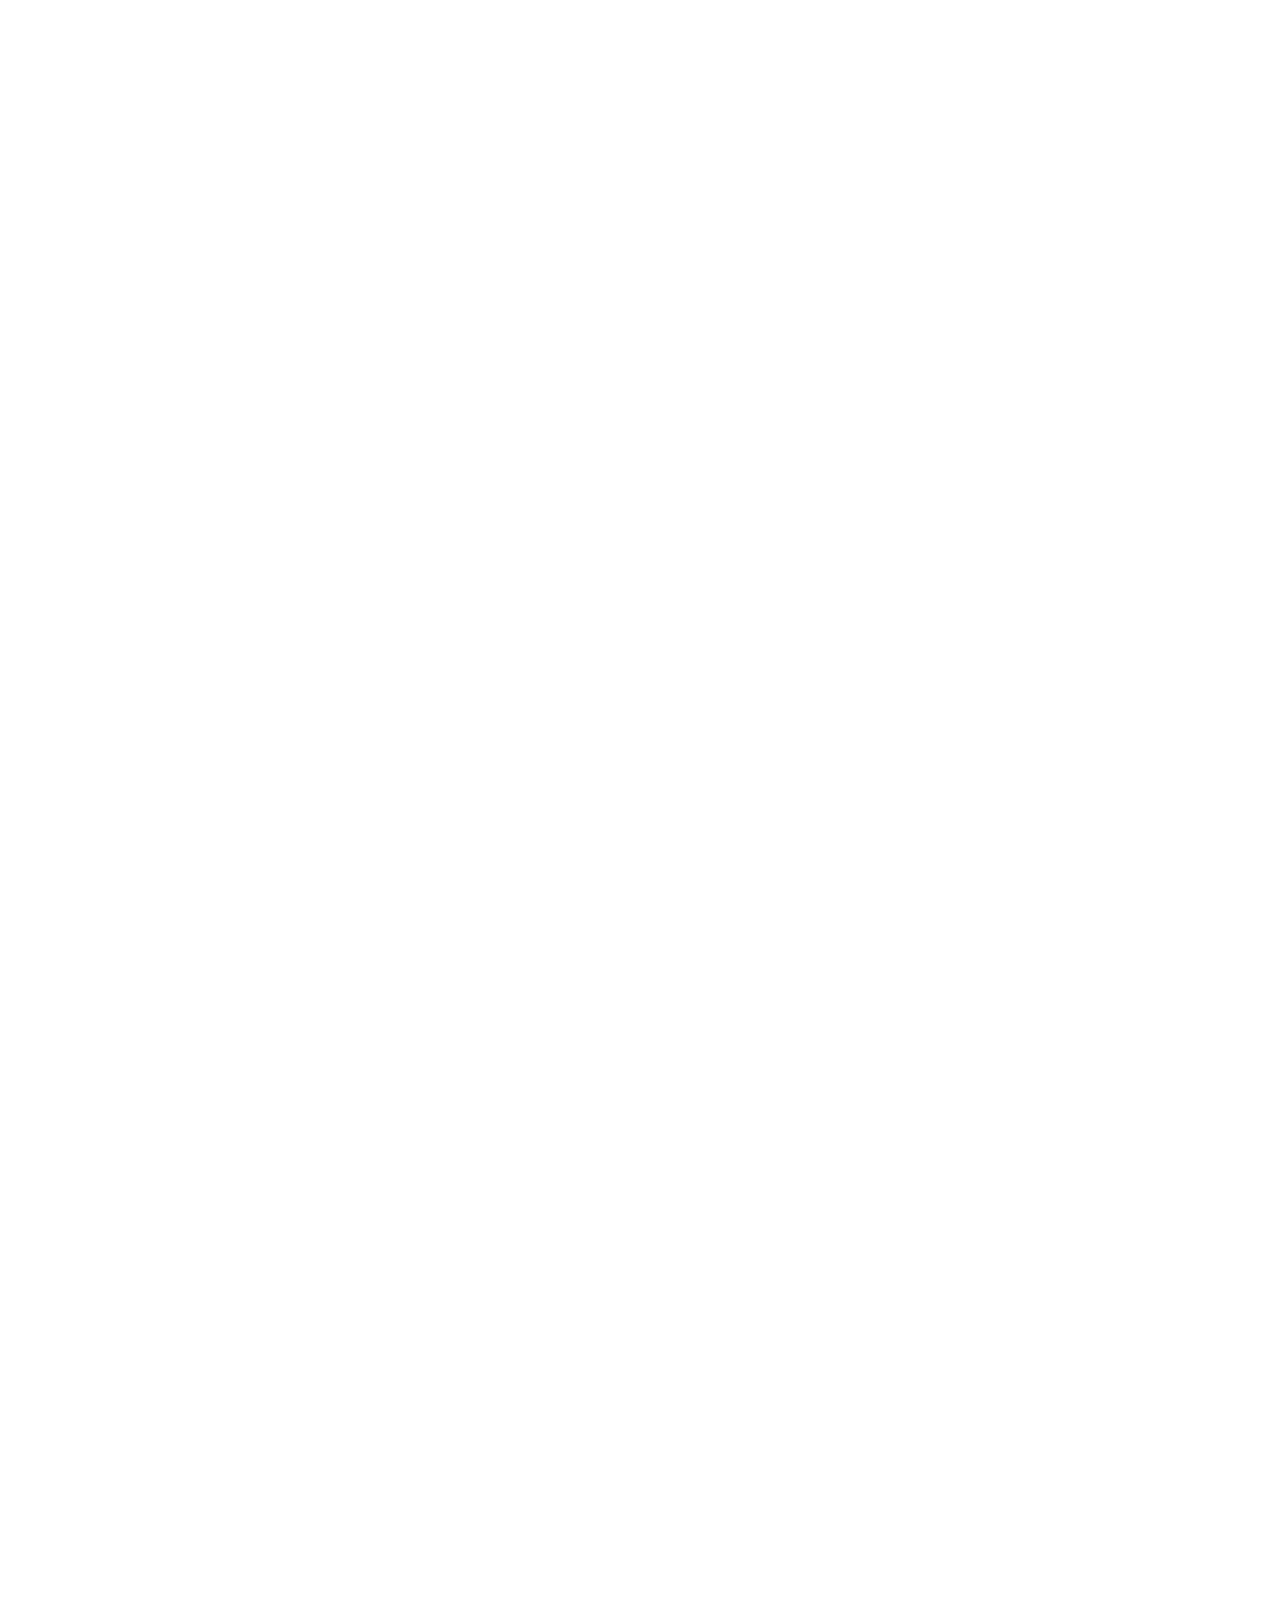
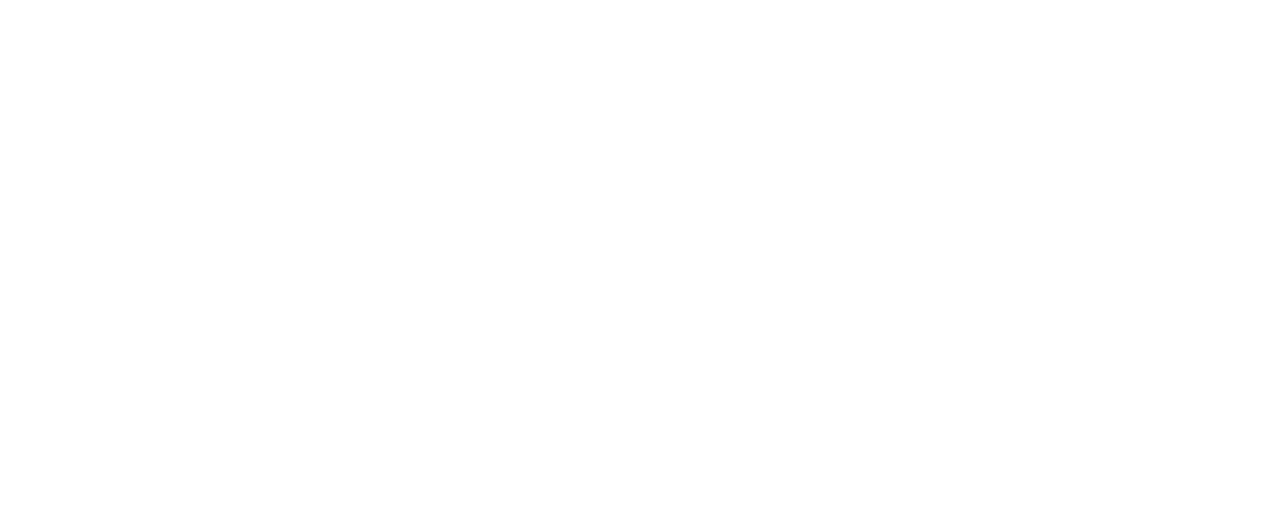
==== commit 6d243334: "Update KP.html" ====
--- a/KP.html
+++ b/KP.html
@@ -36,17 +36,18 @@
             <h2 class="about-page-h2">UX Project: Created in Figma</h2>
         <div class = "flex-container">
             <div class ="portfolio-photo">
-                <img src="images/KP/HP1.png" alt = "project photo" class="smallerP zoom">
-                <img src="images/KP/H3.png" alt = "project photo" class="smallerP zoom">
+                <img src="images/KP/HP1.png" alt = "wireframe of hompepage" class="smallerP zoom">
+                <img src="images/KP/H3.png" alt = "low fidelity prototype of homepage" class="smallerP zoom">
             </div>
             <div class=" description media-description">
                 <h3>Project Objective: Culinary Blog Redesign for a Non-Technical Audience</h3>
                 <p><br/>The objective of this project was to create a fresh and modern layout 
-                    for a culinary blog while ensuring simplicity. 
-                    <br/><br/>The primary focus was to design a website that 
+                    for a culinary blog while ensuring simplicity.</p>
+                <p>The primary focus was to design a website that 
                     would not overwhelm visitors with complex layouts and features. Instead, the 
                     aim was to strike a balance between modern aesthetics and user-friendly design, 
-                    considering the needs of the target audience. </br><br/>The goal was to create an engaging experience 
+                    considering the needs of the target audience.</p>
+                <p>The goal was to create an engaging experience 
                     that seamlessly guided users through the content without imposing any technical 
                     barriers. The design decisions were driven by the intention to make the blog 
                     accessible and enjoyable for individuals with varying levels of technical 
@@ -58,7 +59,7 @@
 
         <div class = "flex-container">
             <div class ="portfolio-photo">
-                <img src="images/KP/H2.png" alt = "project photo" class="biggerP zoom">
+                <img src="images/KP/H2.png" alt = "high fidelity prototype - homepage" class="biggerP zoom">
                
             </div>
             <div class=" description">
@@ -66,13 +67,14 @@
                 <p>Cbr/>The client emphasized the importance of a user-friendly search function, which was strategically positioned at the 
                     top of the page for easy accessibility. Furthermore, the search functionality 
                     was made prominently available on each subpage, ensuring its visibility 
-                    throughout the entire layout. <br/> <br/>Additionally, the client desired the ability to 
+                    throughout the entire layout.</p>
+                <p>Additionally, the client desired the ability to 
                     highlight the most popular recipes and display different recipe categories.
                     The goal was to create a visually appealing and modern 
                     representation of the recipe categories, while maintaining simplicity and 
                     intuitiveness. The central highlight of the redesigned layout was the prominently 
-                    showcased chronologically posted recipes. <br/><br/>
-                    Overall, this project showcased the successful implementation of client-requested 
+                    showcased chronologically posted recipes.</p>
+                <p>Overall, this project showcased the successful implementation of client-requested 
                     features, including an accessible search function, visually captivating 
                     recipe categories, and a prominent display of chronologically posted recipes. 
                     The redesigned layout aimed to enhance user engagement and deliver an enjoyable 
@@ -84,8 +86,8 @@
 
         <div class = "flex-container">
             <div class ="portfolio-photo">
-                <img src="images/KP/R1.png" alt = "project photo" class=" biggerP zoom">
-                <img src="images/KP/R4.png" alt = "project photo" class="biggerP zoom">
+                <img src="images/KP/R1.png" alt = "wireframe receipes subpage" class=" biggerP zoom">
+                <img src="images/KP/R4.png" alt = "final design - subpage receipes" class="biggerP zoom">
             </div>
             <div class=" description">
                 <h3>Subpage Design: Focused Recipe Presentation with Added Features</h3>
@@ -93,14 +95,18 @@
                     itself as the central focus. To maintain consistency and ease of navigation, the subpage 
                     retained the prominent search function situated at the top. This ensured that 
                     users could effortlessly search for specific recipes, even when exploring 
-                    individual recipe pages. <br/><br/>On the right-hand side of the subpage, a showcase of 
+                    individual recipe pages.</p>
+                <p>On the right-hand side of the subpage, a showcase of 
                     the most popular recipes was thoughtfully included. This feature provided users 
                     with easy access to highly regarded recipes, promoting exploration and discovery.
                     By strategically placing the showcase, users were encouraged to explore popular 
-                    recipes without diverting attention from the main recipe content. <br/><br/>Furthermore, 
+                    recipes without diverting attention from the main recipe content.</p>
+                    
+                <p>Furthermore, 
                     a dedicated comment box was integrated into the subpage. This addition aimed 
                     to foster user interaction and enable visitors to share their thoughts,
-                    feedback, and culinary experiences related to the recipe. <br/><br/> Overall, this project 
+                    feedback, and culinary experiences related to the recipe.</p>
+                <p> Overall, this project 
                     exemplified the successful incorporation of essential elements while maintaining
                     a user-centered approach. The subpage design emphasized the recipe's 
                     significance, while carefully integrating complementary features to enrich 
@@ -110,24 +116,26 @@
 
         <div class = "flex-container">
             <div class ="portfolio-photo">
-                <img src="images/KP/C1.png" alt = "project photo" class="smallerP zoom">
-                <img src="images/KP/C2.png" alt = "project photo" class="smallerP zoom">
+                <img src="images/KP/C1.png" alt = "wireframe category search" class="smallerP zoom">
+                <img src="images/KP/C2.png" alt = "low fidelity prototype sategory search" class="smallerP zoom">
             </div>
             <div class=" description">
                 <h3>User Research and Iterative Testing: Streamlining the Culinary Blog Layout </h3>
                 <p>br/>During the research phase of the project, a carefully selected audience consisting
                     of 10 individuals participated in prototype testing. This diverse group included
                     five participants from the 60+ age group and five participants ranging from ages 20
-                    to 40. <br/><br/>The findings from the initial testing phase revealed that the blog's 
+                    to 40.</p>
+                <p>The findings from the initial testing phase revealed that the blog's 
                     layout felt overwhelming due to the presence of numerous features, leading to 
                     confusion among users.Based on these valuable insights, design decisions were made 
-                    to refine the layout and improve clarity. <br/><br/>The first step involved eliminating 
+                    to refine the layout and improve clarity.</p>
+                <p>The first step involved eliminating 
                     the carousel feature to reduce visual complexity and enhance the user's focus 
                     on essential content. Additionally, more spacing was introduced between 
                     different sections to provide a sense of breathing room, reducing visual 
                     clutter and improving overall legibility. To further address the feedback, 
-                    an emphasis was placed on enhancing the visual hierarchy within the layout. 
-                    <br/><br/>Subsequently, another round of testing was conducted to 
+                    an emphasis was placed on enhancing the visual hierarchy within the layout. </p>
+                 <p>Subsequently, another round of testing was conducted to 
                     validate the design changes. The results of this iterative testing phase 
                     demonstrated improved user satisfaction and comprehension. Participants 
                     found the updated layout to be more inviting, less overwhelming, and easier 
@@ -137,7 +145,7 @@
 
         <div class = "flex-container">
             <div class ="portfolio-photo">
-                <img src="images/KP/C3.png" alt = "project photo" class="biggerP zoom">
+                <img src="images/KP/C3.png" alt = "end design category subpage" class="biggerP zoom">
             </div>
             <div class=" description">
                 <h3>Consistent Category Filtered Page: Seamlessly Navigating Culinary Categories</h3>
@@ -145,7 +153,8 @@
                     a similar design to the homepage. 
                     At the top of the page, users are provided with clear information about the 
                     category they are currently browsing. This ensures they have a clear understanding 
-                    of their location within the culinary categories. <br/><br/>Directly below, an intuitive 
+                    of their location within the culinary categories.</p>
+                <p>Directly below, an intuitive 
                     navigation feature allows users to easily switch between different categories, 
                     enabling seamless exploration and access to diverse culinary content. 
                      To enhance user engagement and showcase 
@@ -154,8 +163,9 @@
                     the client, enables users to explore highly regarded recipes and discover culinary 
                     gems within the chosen category. By incorporating consistent design elements from 
                     the homepage, such as color schemes, typography, and overall layout, the category
-                    filtered page ensures a cohesive user experience throughout the website.<br/><br/>
-                    The inclusion of category-specific information, 
+                    filtered page ensures a cohesive user experience throughout the website.</p>
+                
+                <p>The inclusion of category-specific information, 
                     intuitive navigation options, and a showcase of popular recipes on the category 
                     filtered page reflects a user-centered approach. 
                 </p>
@@ -200,22 +210,16 @@
     <div class="modal hidden">
         <button class="close-modal">&times;</button>
         <h1>Let's get in touch</h1>
-        <p>
-            Thank you for visiting my website! I would love to hear from you and answer 
+        <p>Thank you for visiting my website! I would love to hear from you and answer 
             any questions you may have. Whether you have inquiries about my services, 
             want to collaborate on a project, or simply want to say hello, feel 
-            free to reach out using the contact information provided below.
-            <br/>
-            <br/>
-            You  can reach me via email at jarosz.katarzyna86@gmail.com or a phone number: +31654620125.
-            <br/>
-            <br/>
-            If you prefer a more direct approach, you can also connect with me on my <a href ="https://www.linkedin.com/in/jarosz-deja/"> LinkedIn profile </a>
-        </p>
+            free to reach out using the contact information provided below.</p>
+        <p>You  can reach me via email at jarosz.katarzyna86@gmail.com or a phone number: +31654620125.</p>
+        <p>>If you prefer a more direct approach, you can also connect with me on my <a href ="https://www.linkedin.com/in/jarosz-deja/"> LinkedIn profile </a></p>
       </div>
       <div class="overlay hidden"></div>
 <script type="module" src="https://unpkg.com/ionicons@7.1.0/dist/ionicons/ionicons.esm.js"></script>
 <script nomodule src="https://unpkg.com/ionicons@7.1.0/dist/ionicons/ionicons.js"></script>
 <script src="scriptmain.js"></script>
 </body>
-</html>+</html>
